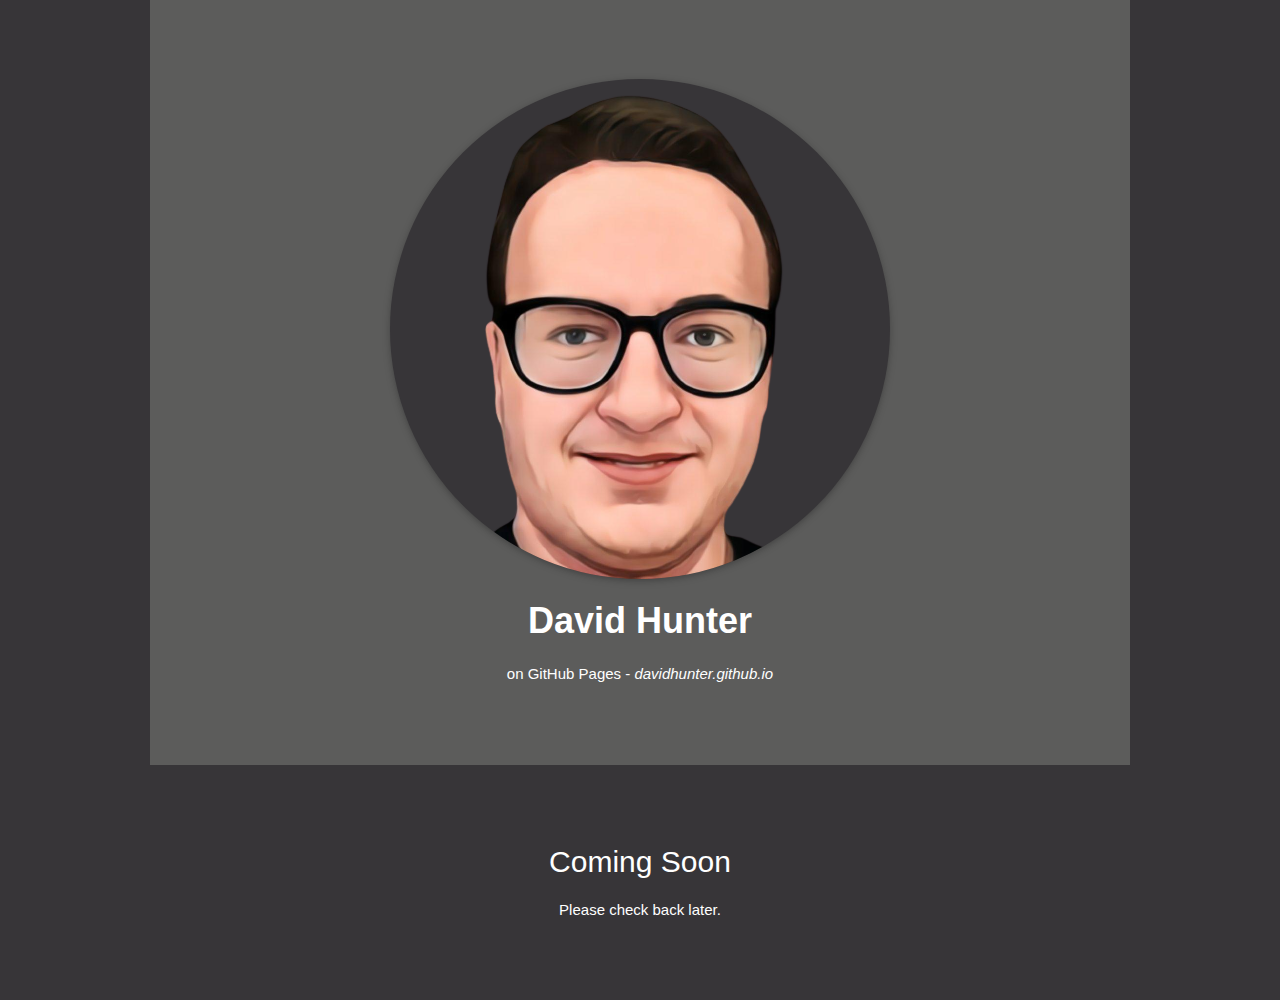
==== index.html @ 64247a97 "Initial Commit" ====
<!DOCTYPE html>
<html lang="en">
    <head>
        <meta charset="UTF-8">
        <meta http-equiv="X-UA-Compatible" content="IE=edge">
        <meta name="viewport" content="width=device-width, initial-scale=1.0">
        
        <title>David Hunter</title>

        <link rel="stylesheet" type="text/css" href="assets/css/w3.css">
        <link rel="stylesheet" type="text/css" href="assets/css/w3-colors-camo.css">
    </head>
    <body class="w3-camo-black">
        <div class="w3-content w3-padding w3-padding-64 w3-camo-dark-gray w3-center">
            <p><img src="assets/images/davidhunter_illustration_transparent.png" class="w3-image w3-circle w3-camo-black w3-card"></p>
            <h1><b>David Hunter</b></h1>
            <p>on GitHub Pages - <i>davidhunter.github.io</i></p>
        </div>

        <div class="w3-content w3-padding w3-padding-64 w3-center">
            <h2>Coming Soon</h2>
            <p>Please check back later.</p>
        </div>
    </body>
</html>
---- assets/css/w3-colors-camo.css ----
.w3-camo-brown, .w3-hover-camo-brown:hover
{color:#fff!important;background-color:#594d45!important}
.w3-text-camo-brown, .w3-hover-text-camo-brown:hover
{color:#594d45!important}
.w3-border-camo-brown, .w3-hover-border-camo-brown:hover
{border-color:#594d45!important}

.w3-camo-red, .w3-hover-camo-red:hover
{color:#fff!important;background-color:#79533d!important}
.w3-text-camo-red, .w3-hover-text-camo-red:hover
{color:#79533d!important}
.w3-border-camo-red, .w3-hover-border-camo-red:hover
{border-color:#79533d!important}

.w3-camo-olive, .w3-hover-camo-olive:hover
{color:#fff!important;background-color:#595142!important}
.w3-text-camo-olive, .w3-hover-text-camo-olive:hover
{color:#595142!important}
.w3-border-camo-olive, .w3-hover-border-camo-olive:hover
{border-color:#595142!important}

.w3-camo-field, .w3-hover-camo-field:hover
{color:#fff!important;background-color:#745d46!important}
.w3-text-camo-field, .w3-hover-text-camo-field:hover
{color:#745d46!important}
.w3-border-camo-field, .w3-hover-border-camo-field:hover
{border-color:#745d46!important}

.w3-camo-earth, .w3-hover-camo-earth:hover
{color:#fff!important;background-color:#ac7e54!important}
.w3-text-camo-earth, .w3-hover-text-camo-earth:hover
{color:#ac7e54!important}
.w3-border-camo-earth, .w3-hover-border-camo-earth:hover
{border-color:#ac7e54!important}

.w3-camo-sand, .w3-hover-camo-sand
{color:#fff!important;background-color:#a9947b!important}
.w3-text-camo-sand, .w3-hover-text-camo-sand:hover
{color:#a9947b!important}
.w3-border-camo-sand, .w3-hover-border-camo-sand:hover
{border-color:#a9947b!important}

.w3-camo-tan, .w3-hover-camo-tan:hover
{color:#fff!important;background-color:#b49d80!important}
.w3-text-camo-tan, .w3-hover-text-camo-tan:hover
{color:#b49d80!important}
.w3-border-camo-tan, .w3-hover-border-camo-tan:hover
{border-color:#b49d80!important}

.w3-camo-sandstone, .w3-hover-camo-sandstone:hover
{color:#fff!important;background-color:#bcab90!important}
.w3-text-camo-sandstone, .w3-hover-text-camo-sandstone:hover
{color:#bcab90!important}
.w3-border-camo-sandstone, .w3-hover-border-camo-sandstone:hover
{border-color:#bcab90!important}

.w3-camo-dark-green, .w3-hover-camo-dark-green:hover
{color:#fff!important;background-color:#535640!important}
.w3-text-camo-dark-green, .w3-hover-text-camo-dark-green:hover
{color:#535640!important}
.w3-border-camo-dark-green, .w3-hover-border-camo-dark-green:hover
{border-color:#535640!important}

.w3-camo-forest, .w3-hover-camo-forest:hover
{color:#fff!important;background-color:#54504b!important}
.w3-text-camo-forest, .w3-hover-text-camo-forest:hover
{color:#54504b!important}
.w3-border-camo-forest, .w3-hover-border-camo-forest:hover
{border-color:#54504b!important}

.w3-camo-light-green, .w3-hover-camo-light-green:hover
{color:#fff!important;background-color:#63613e!important}
.w3-text-camo-light-green, .w3-hover-text-camo-light-green:hover
{color:#64613e!important}
.w3-border-camo-light-green, .w3-hover-border-camo-light-green:hover
{border-color:#64613e!important}

.w3-camo-green, .w3-hover-camo-green:hover
{color:#fff!important;background-color:#4a5444!important}
.w3-text-camo-green, .w3-hover-text-camo-green:hover
{color:#4a5444!important}
.w3-border-camo-green, .w3-hover-border-camo-green:hover
{border-color:#4a5444!important}

.w3-camo-dark-gray, .w3-hover-camo-dark-gray:hover, .w3-camo-dark-grey, .w3-hover-camo-dark-grey:hover
{color:#fff!important;background-color:#5c5c5b!important}
.w3-text-camo-dark-gray, .w3-hover-text-camo-dark-gray:hover, .w3-text-camo-dark-grey, .w3-hover-text-camo-dark-grey:hover
{color:#5c5c5b!important}
.w3-border-camo-dark-gray, .w3-hover-border-camo-dark-gray:hover, .w3-border-camo-dark-grey,  .w3-hover-border-camo-dark-grey:hover
{border-color:#5c5c5b!important}

.w3-camo-gray, .w3-hover-camo-gray:hover, .w3-camo-grey, .w3-hover-camo-grey:hover
{color:#fff!important;background-color:#9495a5!important}
.w3-text-camo-gray, .w3-hover-text-camo-gray:hover, .w3-text-camo-grey, .w3-hover-text-camo-grey:hover
{color:#9495a5!important}
.w3-border-camo-gray, .w3-hover-border-camo-gray:hover, .w3-border-camo-grey, .w3-hover-border-camo-grey:hover
{border-color:#9495a5!important}

.w3-camo-black, .w3-hover-camo-black:hover
{color:#fff!important;background-color:#373538!important}
.w3-text-camo-black, .w3-hover-text-camo-black:hover
{color:#373538!important}
.w3-border-camo-black, .w3-hover-border-camo-black:hover
{border-color:#373538!important}
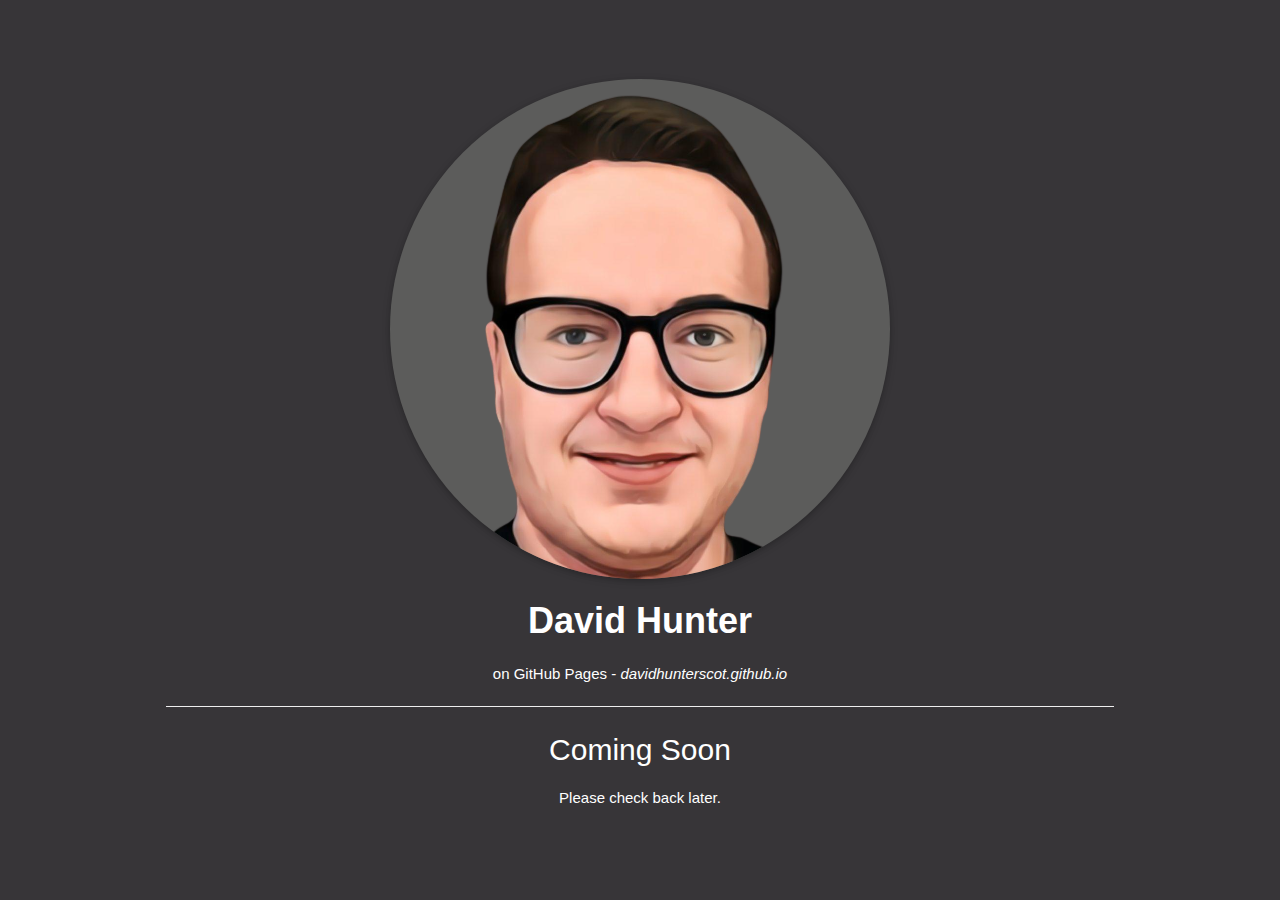
==== commit 39392caa: "Made a few tweaks and fixed a typing error." ====
--- a/index.html
+++ b/index.html
@@ -5,19 +5,17 @@
         <meta http-equiv="X-UA-Compatible" content="IE=edge">
         <meta name="viewport" content="width=device-width, initial-scale=1.0">
         
-        <title>David Hunter</title>
+        <title>David Hunter on GitHub Pages - davidhunterscot.github.io</title>
 
         <link rel="stylesheet" type="text/css" href="assets/css/w3.css">
         <link rel="stylesheet" type="text/css" href="assets/css/w3-colors-camo.css">
     </head>
     <body class="w3-camo-black">
-        <div class="w3-content w3-padding w3-padding-64 w3-camo-dark-gray w3-center">
-            <p><img src="assets/images/davidhunter_illustration_transparent.png" class="w3-image w3-circle w3-camo-black w3-card"></p>
+        <div class="w3-content w3-padding w3-padding-64 w3-center">
+            <p><img src="assets/images/davidhunter_illustration_transparent.png" class="w3-image w3-circle w3-camo-dark-gray w3-card"></p>
             <h1><b>David Hunter</b></h1>
-            <p>on GitHub Pages - <i>davidhunter.github.io</i></p>
-        </div>
-
-        <div class="w3-content w3-padding w3-padding-64 w3-center">
+            <p>on GitHub Pages - <i>davidhunterscot.github.io</i></p>
+            <hr>
             <h2>Coming Soon</h2>
             <p>Please check back later.</p>
         </div>
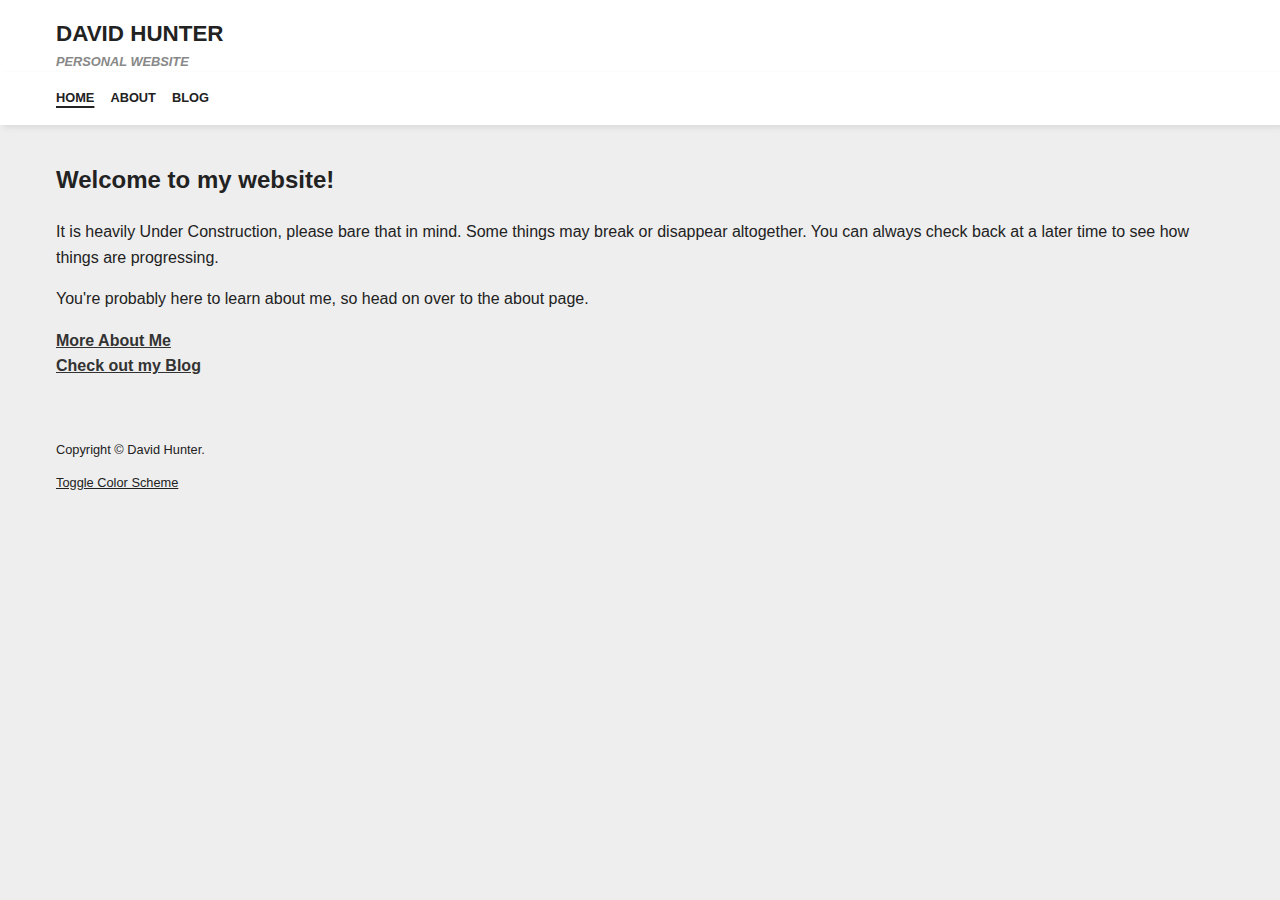
==== commit b104dbc6: "Updated to latest static site from Website repo" ====
--- a/index.html
+++ b/index.html
@@ -1,23 +1,54 @@
-<!DOCTYPE html>
-<html lang="en">
-    <head>
-        <meta charset="UTF-8">
-        <meta http-equiv="X-UA-Compatible" content="IE=edge">
-        <meta name="viewport" content="width=device-width, initial-scale=1.0">
-        
-        <title>David Hunter on GitHub Pages - davidhunterscot.github.io</title>
-
-        <link rel="stylesheet" type="text/css" href="assets/css/w3.css">
-        <link rel="stylesheet" type="text/css" href="assets/css/w3-colors-camo.css">
-    </head>
-    <body class="w3-camo-black">
-        <div class="w3-content w3-padding w3-padding-64 w3-center">
-            <p><img src="assets/images/davidhunter_illustration_transparent.png" class="w3-image w3-circle w3-camo-dark-gray w3-card"></p>
-            <h1><b>David Hunter</b></h1>
-            <p>on GitHub Pages - <i>davidhunterscot.github.io</i></p>
-            <hr>
-            <h2>Coming Soon</h2>
-            <p>Please check back later.</p>
-        </div>
-    </body>
-</html>+<!DOCTYPE html>
+<html lang="en">
+    <head>
+        <meta charset="UTF-8">
+        <meta name="viewport" content="width=device-width, initial-scale=1.0">
+
+        <title>David Hunter</title>
+
+        <link rel="icon" type="image/x-icon" href="/favicon.ico">
+
+                    <link rel="stylesheet" type="text/css" href="https://webfonts.staticly.ict.rocks/poppins/poppins.css">
+            <link rel="stylesheet" type="text/css" href="/assets/css/stylesheet.css">
+        </head>
+    
+    <body>
+        <header>
+    <div class="container">
+        <h1><a href="/">David Hunter</a></h1>
+        <p><i>Personal Website</i></p>
+    </div>
+</header>
+
+<nav>
+    <div class="container">
+        <a href="/" class="current">Home</a>
+        <a href="/about/">About</a>
+        <a href="/blog/">Blog</a>
+    </div>
+</nav>
+
+        <main>
+            <div class="container">
+
+<h2>Welcome to my website!</h2>
+<p>It is heavily Under Construction, please bare that in mind. Some things may break or disappear altogether. You can always check back at a later time to see how things are progressing.</p>
+
+<p>You're probably here to learn about me, so head on over to the about page.</p>
+<p><a href="/about">More About Me</a><br><a href="/blog">Check out my Blog</a></p>
+
+
+            </div>
+        </main>
+
+        <footer>
+    <div class="container">
+        <p>Copyright &copy; David Hunter.</p>
+        <p><a href="javascript: void();" id="toggle_color_scheme_button"></a></p>
+    </div>
+</footer>
+
+                    <script src="/assets/js/anti-email-harvesting.js"></script>
+            <script src="/assets/js/toggle-color-scheme.js"></script>
+        </body>
+</html>
--- a/assets/css/stylesheet.css
+++ b/assets/css/stylesheet.css
@@ -0,0 +1,305 @@
+*,
+*::before,
+*::after
+{
+  box-sizing: border-box;
+  line-height: 1.6;
+}
+
+:root
+{
+  --color-dark: #222;
+  --color-dark-alt: #333;
+  --color-light: #eee;
+  --color-light-alt: #fff;
+  --color-text: var( --color-dark );
+  --color-text-alt: var( --color-dark-alt );
+  --color-background: var( --color-light );
+  --color-background-alt: var( --color-light-alt );
+  --color-text-muted: #888;
+  
+  --font-poppins: 'Poppins', sans-serif;
+}
+
+@media( prefers-color-scheme: dark )
+{
+  :root
+  {
+    --color-text: var( --color-light );
+    --color-text-alt: var( --color-light-alt );
+    --color-background: var( --color-dark );
+    --color-background-alt: var( --color-dark-alt );
+  }
+  
+  body.toggle-color-scheme
+  {
+    --color-text: var( --color-dark );
+    --color-text-alt: var( --color-dark-alt );
+    --color-background: var( --color-light );
+    --color-background-alt: var( --color-light-alt );
+  }
+}
+
+@media( prefers-color-scheme: light )
+{
+  nav
+  {
+    box-shadow: 3px 3px 5px #ddd;
+  }
+  
+  body.toggle-color-scheme
+  {
+    --color-text: var( --color-light );
+    --color-text-alt: var( --color-light-alt );
+    --color-background: var( --color-dark );
+    --color-background-alt: var( --color-dark-alt );
+  }
+  
+  body.toggle-color-scheme nav
+  {
+    box-shadow: none;
+  }
+}
+
+html,
+body
+{
+  font-family: var( --font-poppins );
+  font-size: 16px;
+  margin: 0;
+  padding: 0;
+}
+
+body
+{
+  background-color: var( --color-background );
+  color: var( --color-text );
+}
+
+a
+{
+  color: var( --color-text );
+}
+
+img
+{
+  max-width: 100%;
+}
+
+.container
+{
+  max-width: 1200px;
+  margin-left: auto;
+  margin-right: auto;
+  padding: 1rem;
+}
+
+header
+{
+  background-color: var( --color-background-alt );
+}
+
+header .container
+{
+  padding-bottom: 0;
+}
+
+header h1
+{
+  font-size: 1.4rem;
+  text-transform: uppercase;
+  margin: 0;
+  padding: 0;
+}
+
+header h1 a
+{
+  text-decoration: none;
+}
+
+header p
+{
+  color: var( --color-text-muted );
+  margin: 0;
+  padding: 0;
+  font-size: 0.8rem;
+  text-transform: uppercase;
+  font-weight: bold;
+}
+
+nav
+{
+  background-color: var( --color-background-alt );
+}
+
+nav .container
+{
+  display: flex;
+  gap: 1rem;
+}
+
+nav a
+{
+  text-decoration: none;
+  font-weight: bold;
+  font-size: 0.8rem;
+  text-transform: uppercase;
+}
+
+nav a:hover,
+nav a.current
+{
+  text-decoration: underline;
+  text-decoration-thickness: 2px;
+  text-underline-offset: 4px;
+}
+
+main a
+{
+  font-weight: 600;
+  color: var( --color-text-alt );
+}
+
+h2.section-title
+{
+  font-size: 1rem;
+  text-transform: uppercase;
+  color: var( --color-text-muted );
+  margin: 0;
+}
+
+.blog-entries,
+.blog-entry
+{
+  max-width: 800px;
+}
+
+.blog-entry
+{
+  display: flex;
+  flex-direction: column;
+}
+
+.blog-entries .title
+{
+  font-size: 1.6rem;
+  margin: 0;
+  text-transform: uppercase;
+}
+
+.blog-entries .metadata .avatar
+{
+  max-width: 20px;
+  max-height: 20px;
+  vertical-align: middle;
+  border-radius: 50%;
+}
+
+.blog-entry .section-title
+{
+  margin: 0;
+  font-size: 0.8rem;
+  text-transform: uppercase;
+  font-weight: bold;
+  color: var( --color-text-muted );
+}
+
+.blog-entry .title
+{
+  font-size: 2rem;
+  text-transform: uppercase;
+  margin: 0;
+}
+
+.blog-entry .content .title
+{
+  font-size: 2.5rem;
+  font-weight: 900;
+}
+
+.blog-entries .metadata,
+.blog-entry .metadata
+{
+  font-size: 0.8rem;
+  margin: 0;
+}
+
+.blog-entry .content
+{
+  order: 1;
+}
+
+.blog-entry .content img
+{
+  margin-left: -1rem;
+  margin-right: -1rem;
+  max-width: calc( 100% + 2rem );
+}
+
+.blog-entry .metadata
+{
+  order: 2;
+  display: flex;
+  flex-direction: row;
+}
+
+.blog-entry .metadata .avatar img
+{
+  width: 100px;
+  border-radius: 50%;
+}
+
+.blog-entries .buttons
+{
+  display: flex;
+}
+
+.blog-entries .buttons a
+{
+  padding: 0.5rem 1rem;
+  background-color: var( --color-background-alt );
+  color: var( --color-text-muted );
+  border-radius: 8px;
+  text-decoration: none;
+}
+
+footer
+{
+  text-align: centerd;
+  font-size: 0.8rem;
+}
+
+@media (min-width:800px)
+{
+  .blog-entry
+  {
+    flex-direction: row;
+    justify-content: center;
+    max-width: 100%;
+  }
+
+  .blog-entry .metadata
+  {
+    width: 300px;
+    margin-top: 20px;
+    order: 1;
+    flex-direction: column;
+  }
+
+  .blog-entry .metadata .avatar img
+  {
+    width: 150px;
+  }
+
+  .blog-entry .content
+  {
+    max-width: 600px;
+    order: 2;
+    padding: 1rem;
+  }
+
+  .blog-entry .content:first-child
+  {
+    margin-top: 0;
+  }
+}
